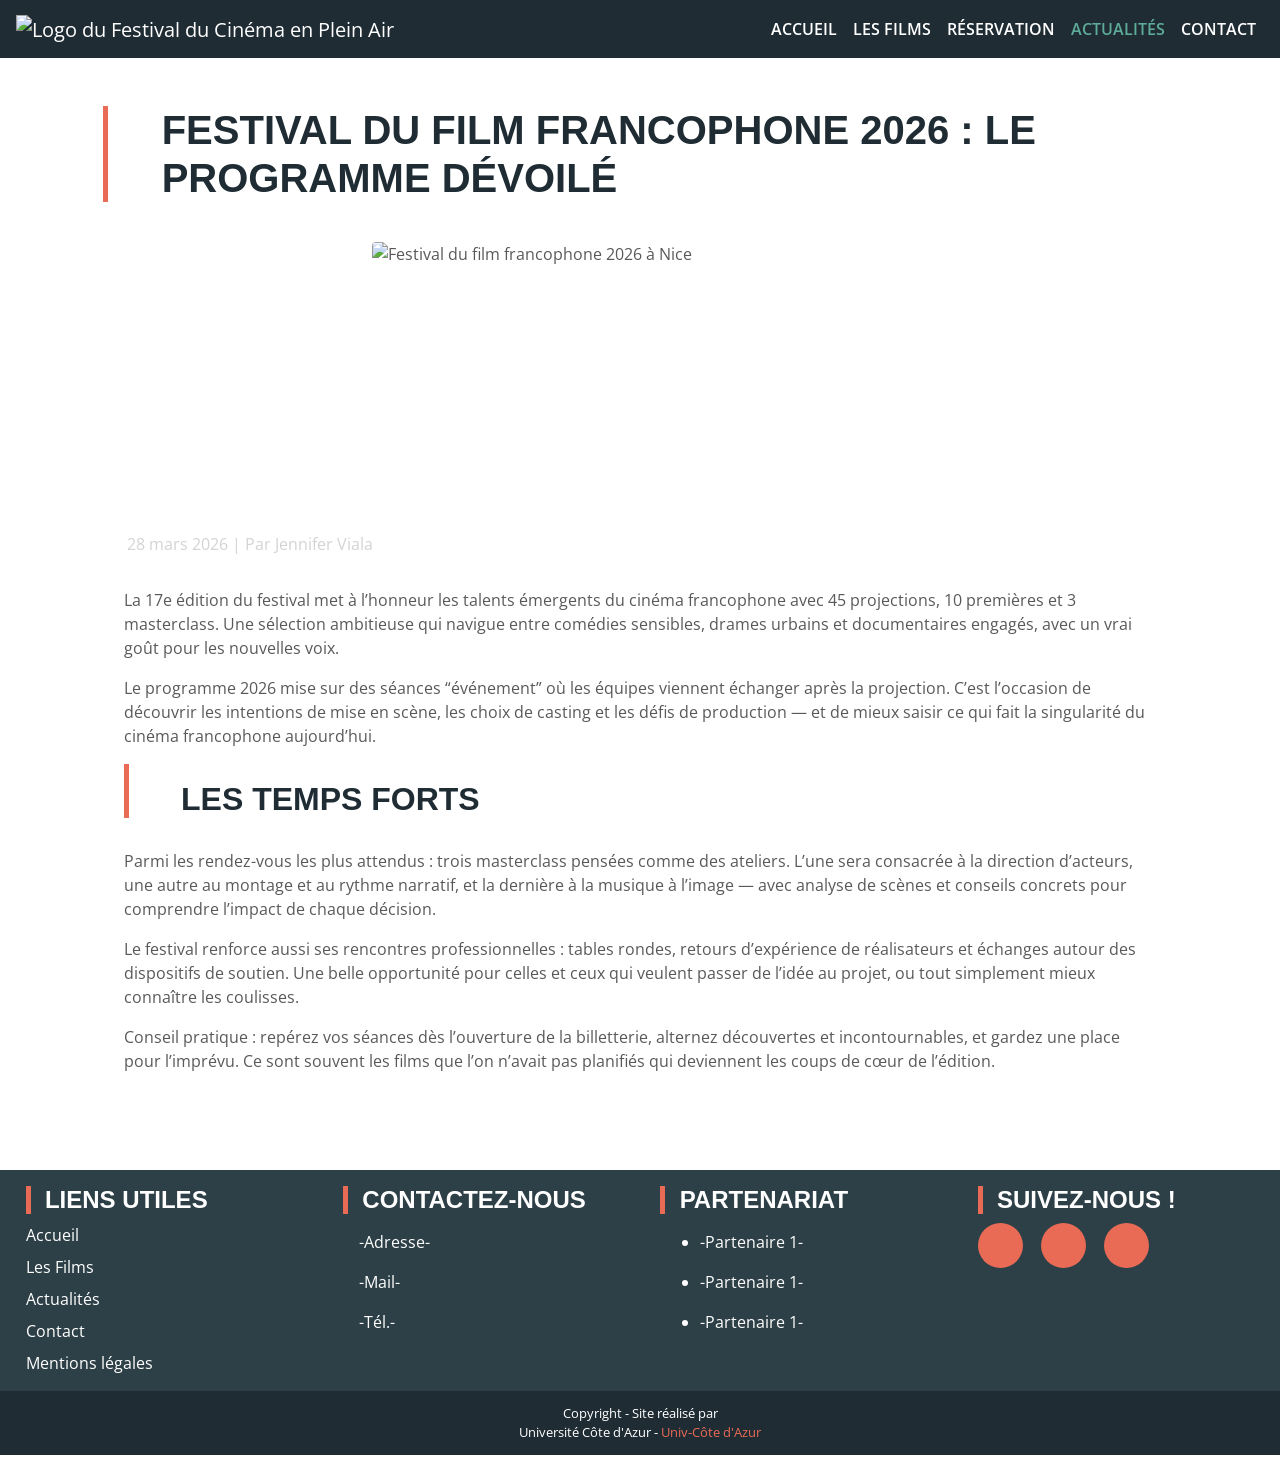
==== article.html @ 03c419f6 "improve SEO & update content" ====
<!DOCTYPE html>
<html lang="fr">
<head>
	<title>Festival du Film Francophone 2026 : le programme dévoilé</title>
		
		<!--Metatags-->
		<meta charset="utf-8">
		<meta name="viewport" content="width=device-width, initial-scale=1, shrink-to-fit=no">
		<meta name="description" content="Festival du Film Francophone 2026 : programme dévoilé, temps forts, masterclass et conseils pratiques pour profiter pleinement des projections et rencontres." />
		<meta name="robots" content="index,follow" />
		<link rel="canonical" href="https://middouimad.github.io/Projet_SEO/article.html" />
		
		<!--Open graph data-->
		<meta property="og:title" content="Festival du Film Francophone 2026 : le programme dévoilé" />
		<meta property="og:type" content="article" />
		<meta property="og:url" content="https://middouimad.github.io/Projet_SEO/article.html" />
		<meta property="og:image" content="https://images.unsplash.com/photo-1517602302552-471fe67acf66?auto=format&fit=crop&w=1200&h=630" />
		<meta property="og:image:alt" content="Festival du film francophone 2026" />
		<meta property="og:description" content="Programme, temps forts et masterclass du Festival du Film Francophone 2026." />
		<meta property="og:site_name" content="Festival du Cinéma en Plein Air" />
		<meta property="og:locale" content="fr_FR" />

		<!--Twitter card-->
		<meta name="twitter:card" content="summary_large_image" />
		<meta name="twitter:title" content="Festival du Film Francophone 2026 : le programme dévoilé" />
		<meta name="twitter:description" content="Programme, temps forts et masterclass du Festival du Film Francophone 2026." />
		<meta name="twitter:image" content="https://images.unsplash.com/photo-1517602302552-471fe67acf66?auto=format&fit=crop&w=1200&h=630" />

		<!--Icons-->
		<link rel="icon" type="image/png" href="images/film_festival_logo.png" />
		<link rel="apple-touch-icon" href="images/film_festival_logo.png" />
		
	<!--fonts-->
	<link rel="preconnect" href="https://fonts.googleapis.com" />
	<link rel="preconnect" href="https://fonts.gstatic.com" crossorigin />
	<link href="https://fonts.googleapis.com/css?family=Montserrat:400,700|Open+Sans:400,600,700" rel="stylesheet">
	<!--CSS-->
	<link rel="stylesheet" href="css/bootstrap.css">
	<!--<link rel="stylesheet" href="css/style.css">-->
	<link rel="stylesheet" href="css/stylescss.css">
	<link rel="stylesheet"  href="webfonts/all.css">
	<!-- Google tag (gtag.js) -->
		<script async src="https://www.googletagmanager.com/gtag/js?id=G-39RLFYST27"></script>
		<script>
  			window.dataLayer = window.dataLayer || [];
  			function gtag(){dataLayer.push(arguments);}
 			 gtag('js', new Date());

  			gtag('config', 'G-39RLFYST27');
		</script>

		<!--Structured data-->
		<script type="application/ld+json">
			{
				"@context": "https://schema.org",
				"@type": "BlogPosting",
				"headline": "Festival du Film Francophone 2026 : le programme dévoilé",
				"description": "Programme, temps forts et masterclass du Festival du Film Francophone 2026.",
				"image": "https://images.unsplash.com/photo-1517602302552-471fe67acf66?auto=format&fit=crop&w=1200&h=630",
				"datePublished": "2026-03-28",
				"author": { "@type": "Person", "name": "Jennifer Viala" },
				"mainEntityOfPage": {
					"@type": "WebPage",
					"@id": "https://middouimad.github.io/Projet_SEO/article.html"
				}
			}
		</script>

</head>
<body>

	<!--00.header-->
	<nav class="navbar sticky-top navbar-expand-lg navbar-dark maNav">
		<a class="navbar-brand" href="index.html">
			<img src="images/logo.jpg" width="100" alt="Logo du Festival du Cinéma en Plein Air" />
		</a>
		<button class="navbar-toggler" type="button" data-toggle="collapse" data-target="#navbarNavAltMarkup" aria-controls="navbarNavAltMarkup" aria-expanded="false" aria-label="Toggle navigation">
			<span class="navbar-toggler-icon"></span>
		</button>
		<div class="collapse navbar-collapse" id="navbarNavAltMarkup">
			<div class="navbar-nav ml-auto">
			<a class="nav-item nav-link " href="index.html">accueil <span class="sr-only">(current)</span></a>
			<a class="nav-item nav-link" href="films.html">Les Films</a>
			<a class="nav-item nav-link" href="index.html#booking">Réservation</a>
			<a href="blog.html" class="active nav-item nav-link navLink">Actualités</a>
			<a class="nav-item nav-link" href="contact.html">Contact</a>
			</div>
		</div>
	</nav>
	<!--end header-->
    
    <!--Article-->
    <div class="container-fluid">
        <div class="container article p-5">
			<div class="row">
					<h1>Festival du Film Francophone 2026 : le programme dévoilé</h1>
			</div>
			<div class="row justify-content-center">
				<div class="firstImg col-md-6 "><img src="https://images.unsplash.com/photo-1517602302552-471fe67acf66?auto=format&fit=crop&w=1000&q=80" class="img-fluid" alt="Festival du film francophone 2026 à Nice" loading="lazy"></div>
			</div>
			<div class="row">
				<div class="infoBlog pl-4 pt-5 ">28 mars 2026 | Par Jennifer Viala</div>
			</div>
			<div class="row">
				<article>
					<p>La 17e édition du festival met à l’honneur les talents émergents du cinéma francophone avec 45 projections, 10 premières et 3 masterclass. Une sélection ambitieuse qui navigue entre comédies sensibles, drames urbains et documentaires engagés, avec un vrai goût pour les nouvelles voix.</p>
					<p>Le programme 2026 mise sur des séances “événement” où les équipes viennent échanger après la projection. C’est l’occasion de découvrir les intentions de mise en scène, les choix de casting et les défis de production — et de mieux saisir ce qui fait la singularité du cinéma francophone aujourd’hui.</p>
					<h2 class="pt-3">Les temps forts</h2>
					<p>Parmi les rendez-vous les plus attendus : trois masterclass pensées comme des ateliers. L’une sera consacrée à la direction d’acteurs, une autre au montage et au rythme narratif, et la dernière à la musique à l’image — avec analyse de scènes et conseils concrets pour comprendre l’impact de chaque décision.</p>
					<p>Le festival renforce aussi ses rencontres professionnelles : tables rondes, retours d’expérience de réalisateurs et échanges autour des dispositifs de soutien. Une belle opportunité pour celles et ceux qui veulent passer de l’idée au projet, ou tout simplement mieux connaître les coulisses.</p>
					<p>Conseil pratique : repérez vos séances dès l’ouverture de la billetterie, alternez découvertes et incontournables, et gardez une place pour l’imprévu. Ce sont souvent les films que l’on n’avait pas planifiés qui deviennent les coups de cœur de l’édition.</p>
				</article>
			</div> 
        </div>
    </div>
    <!--end Article-->

	<!--07.footer-->
	<footer class="container-fluid footer">
		<div class="container py-3">
			<div class="row">
				<div class="col-12 col-md-3">
					<h2>Liens utiles</h2>
					<div class="footerLinks">
						<a href="index.html">Accueil</a>
						<a href="films.html">Les Films</a>
						<a href="blog.html">Actualités</a>
						<a href="contact.html">Contact</a>
						<a href="mentions-legales.html">Mentions légales</a>
					</div>
				</div>
				<div class="col-12 col-md-3 address">
					<h2>Contactez-nous</h2>
					<div class="contactIcons mb-3">
                        <p><span class="pr-3"><i class="fas fa-home"></i></span>-Adresse-</p>
                        <p><span class="pr-3"><i class="fas fa-envelope"></i></span>-Mail-</p>
                        <p><span class="pr-3"><i class="fas fa-phone"></i></span>-Tél.-</p>
                    </div>
				</div>
				<div class="col-12 col-md-3 partenaire">
					<h2>Partenariat</h2>
					<div class="contactIcons mb-3">
                        <ul>
                            <li>-Partenaire 1-</li>
                            <li>-Partenaire 1-</li>
                            <li>-Partenaire 1-</li>
                        </ul>
					</div>
				</div>
                <div class="col-12 col-md-3 social">
					<h2>Suivez-nous !</h2>
					<div class="socialicons">
						<a href="#"><i class="fab fa-facebook-f"></i></a>
						<a href="#"><i class="fab fa-youtube"></i></a>
						<a href="#"><i class="fab fa-instagram"></i></a>
					</div>
				</div>
			</div>	
		</div>
		<div class="socketBkg ">
            <div class="socket text-center">
                <p>Copyright - Site réalisé par <br>
                    Université Côte d'Azur - <a href="https://univ-cotedazur.fr/" target="_blank" rel="noopener noreferrer">Univ-Côte d'Azur</a></p>
            </div>
        </div>
	</footer>
	<!--end footer-->

	<!--Scroll to top button-->
	<button onclick="topFunction()" id="myBtn" title="Go to top"><i class="fas fa-chevron-up"></i></button>
	<!--End Scroll to top button-->

    <!-- Optional JavaScript -->
	<!-- jQuery first, then Popper.js, then Bootstrap JS -->
	<script src="https://code.jquery.com/jquery-3.2.1.slim.min.js" integrity="sha384-KJ3o2DKtIkvYIK3UENzmM7KCkRr/rE9/Qpg6aAZGJwFDMVNA/GpGFF93hXpG5KkN" crossorigin="anonymous"></script>
	<script src="https://cdnjs.cloudflare.com/ajax/libs/popper.js/1.12.9/umd/popper.min.js" integrity="sha384-ApNbgh9B+Y1QKtv3Rn7W3mgPxhU9K/ScQsAP7hUibX39j7fakFPskvXusvfa0b4Q" crossorigin="anonymous"></script>
	<script src="https://maxcdn.bootstrapcdn.com/bootstrap/4.0.0/js/bootstrap.min.js" integrity="sha384-JZR6Spejh4U02d8jOt6vLEHfe/JQGiRRSQQxSfFWpi1MquVdAyjUar5+76PVCmYl" crossorigin="anonymous"></script>
	<script src="js/main.js"></script>	
</body>
</html>
---- css/stylescss.css ----
body, html {
  padding: 0;
  margin: 0; }

body {
  font-family: "Open Sans", sans-serif;
  color: #595959;
  position: relative;
  max-width: 100%;
  overflow-x: hidden;
}
  body h1, body h2 {
    text-transform: uppercase;
    color: #1f2c34;
    font-family: "Monserrat", sans-serif;
    font-weight: 700;
    border-left: 5px solid #e96b55;
    padding-left: 5%;
    margin-bottom: 3%; }
  body a {
    color: #e96b55; }
    body a:hover {
      color: #5eab99;
      text-decoration: none; }
  body .btn-custom {
    background: transparent;
    border: 2px solid #e96b55;
    border-radius: 25px;
    color: #e96b55;
    font-weight: 600;
    text-transform: uppercase; }
    body .btn-custom:hover {
      border-color: #5eab99;
      color: #5eab99; }
  body .container-fluid {
    padding: 0; }
    body .container-fluid aside {
      padding: 0; }
    body .container-fluid article {
      padding: 3% 2%; }
  body #myBtn {
    display: none;
    /* Hidden by default */
    position: fixed;
    /* Fixed/sticky position */
    bottom: 20px;
    /* Place the button at the bottom of the page */
    right: 30px;
    /* Place the button 30px from the right */
    z-index: 99;
    /* Make sure it does not overlap */
    border: 2px solid #e96b55;
    /* Remove borders */
    outline: none;
    /* Remove outline */
    background-color: transparent;
    /* Set a background color */
    color: #e96b55;
    /* Text color */
    cursor: pointer;
    /* Add a mouse pointer on hover */
    padding: 15px;
    /* Some padding */
    border-radius: 10px;
    /* Rounded corners */
    font-size: 18px;
    /* Increase font size */ }
  body #myBtn:hover {
    background-color: #f0f193;
    /* Add a dark-grey background on hover */ }

.maNav {
  background: #1f2c34; }
  .maNav .navbar-nav a.nav-link {
    text-transform: uppercase;
    color: #fff;
    font-weight: 600; }
    .maNav .navbar-nav a.nav-link:hover {
      color: #5eab99; }
  .maNav .navbar-nav a.nav-link.active {
    color: #5eab99; }

.welcome aside {
  background: url("../images/01-Image.jpg") no-repeat bottom;
  background-size: 100% auto;
  height: auto;
  min-height: 200px; }
.welcome article {
  background: #e96b55;
  color: white;
  text-align: center;
  text-transform: uppercase; }
  .welcome article .date {
    padding: 5% 0 7%; }
    .welcome article .date span {
      display: block;
      font-family: 'Montserrat', sans-serif;
      font-weight: 700; }
  .welcome article .textshadow {
    font-size: 4rem;
    text-shadow: 5px 0px 0px #5eab99; }
  .welcome article .btn-custom {
    color: #f0f193;
    border-color: #f0f193;
    margin-top: 5%; }
    .welcome article .btn-custom:hover {
      color: white;
      border-color: white; }

.about aside {
  background: url("../images/02-Image.jpg") no-repeat center;
  background-size: 100% auto;
  height: auto;
  min-height: 200px; }

.news aside {
  background: url("../images/03-Image.jpg") no-repeat center;
  background-size: 100% auto;
  height: auto;
  min-height: 200px; }

.movie {
  background: #f8d480 url("../images/04-Image.jpg") no-repeat bottom;
  background-size: 100% auto;
  height: auto;
  min-height: 200px; }
  .movie .row {
    padding: 3% 2%; }

.movie .col-sm-4, .movie .col-md-3, .movie .col-lg-2 {
  padding: 0.5rem;
}

.movie .hoverImg {
  display: block;
  width: 100%;
  height: 180px;
  overflow: hidden;
  border-radius: 8px;
}

.movie .hoverImg img {
  width: 100%;
  height: 100%;
  object-fit: cover;
  transition: transform 0.3s ease;
}

.movie .hoverImg:hover img {
  transform: scale(1.05);
}

.booking aside {
  background: url("../images/05-Image.jpg") no-repeat center;
  background-size: 100% auto;
  height: auto;
  min-height: 200px; }

.form-group {
  position: relative; }

.contactPage .col-sm-12 .cardForm {
  margin-bottom: 3%; }

.address h2 {
  font-size: 1.5rem;
  margin-bottom: 1rem; }
.address .contactIcons {
  display: inline-block; }
.address .banContact {
  width: 100%;
  height: 200px;
  position: relative;
  overflow: hidden; }
  .address .banContact img {
    width: 100%;
    position: absolute;
    top: -35%; }
footer .container{
  max-width: 1450px;
  padding-left: 2%;
}
footer {
  background: #2e4047;
  color: white; }
  footer h2 {
    font-size: 1.5rem; }
  footer .footerLinks a {
    display: block;
    color: white; 
    margin-top: 0.5rem;}
    footer .footerLinks a:hover {
      color: #5eab99; }
  footer .social .socialicons a {
    color: white;
    font-size: 1.5rem;
    line-height: 45px;
    margin-right: 5%;
    text-align: center;
    display: inline-block;
    width: 45px;
    height: 45px;
    background-color: #e96b55;
    border-radius: 45px; }
    footer .social .socialicons a:hover {
      background-color: #5eab99; }
  footer .socketBkg {
    background: #1f2c34;
    width: 100%;
    font-size: 0.8rem; }
    footer .socketBkg p {
      padding: 1% 0%; }
  footer h2 {
    color: white; }
footer .partenaire ul li{
  margin-top: 1rem;
}
.jumbotron {
  background: #5eab99; }
  .jumbotron span {
    color: white;
    text-transform: uppercase;
    font-family: 'Montserrat', sans-serif;
    font-size: xx-large;
    font-weight: 700; }

.container-fluid.filmlist {
  padding-top: 3%; }
  .container-fluid.filmlist h3 {
    font-size: 1rem;
    font-family: 'Montserrat', sans-serif; }
  .container-fluid.filmlist .note {
    color: #e96b55;
    margin: 3% 0%; }
  .container-fluid.filmlist span {
    color: lightgrey;
    padding-right: 2%; }

/* Clickable image styles */
.filmlist .hoverImg, .filmImage {
  display: inline-block;
  position: relative;
  overflow: hidden;
  transition: transform 0.3s ease, box-shadow 0.3s ease;
  cursor: pointer;
  border-radius: 15px;
}

.filmlist .hoverImg {
  display: block;
  width: 280px;
  height: 210px;
  margin-left: auto;
  margin-right: auto;
}

.filmlist .hoverImg:hover, .filmImage:hover {
  transform: scale(1.05);
  box-shadow: 0 8px 25px rgba(233, 107, 85, 0.4);
}

.filmlist .hoverImg img {
  display: block;
  width: 280px;
  height: 210px;
  object-fit: fill;
  border-radius: 15px;
  transition: opacity 0.3s ease;
}

.filmImage img {
  display: block;
  width: 100%;
  height: 250px;
  object-fit: fill;
  border-radius: 15px;
  transition: opacity 0.3s ease;
}

.filmlist .hoverImg:hover img, .filmImage:hover img {
  opacity: 0.9;
}

@media (max-width: 767.98px) {
  .container-fluid.filmlist .row > aside,
  .container-fluid.filmlist .row > article {
    flex: 0 0 100%;
    max-width: 100%;
    width: 100%;
  }

  .container-fluid.filmlist .row > aside {
    order: 0 !important;
  }

  .container-fluid.filmlist .row > article {
    order: 1 !important;
  }

  .container-fluid.filmlist aside {
    text-align: center;
  }

  .filmlist .hoverImg {
    width: 260px;
    height: 195px;
    margin-left: auto;
    margin-right: auto;
  }

  .filmlist .hoverImg img {
    width: 260px;
    height: 195px;
  }
}

/* .film01 aside {
  background: url("../images/01-films.jpg") no-repeat top;
  background-size: 100% auto;
  height: auto;
  min-height: 200px; }

.film02 aside {
  background: url("../images/02-films.jpg") no-repeat top;
  background-size: 100% auto;
  height: auto;
  min-height: 200px; }

.film03 aside {
  background: url("../images/03-films.jpg") no-repeat top;
  background-size: 100% auto;
  height: auto;
  min-height: 200px; }

.film04 aside {
  background: url("../images/04-films.jpg") no-repeat top;
  background-size: 100% auto;
  height: auto;
  min-height: 200px; }

.film05 aside {
  background: url("../images/05-films.jpg") no-repeat top;
  background-size: 100% auto;
  height: auto;
  min-height: 200px; }

.film06 aside {
  background: url("../images/06-films.jpg") no-repeat top;
  background-size: 100% auto;
  height: auto;
  min-height: 200px; }

.film07 aside {
  background: url("../images/07-films.jpg") no-repeat top;
  background-size: 100% auto;
  height: auto;
  min-height: 200px; }

.film08 aside {
  background: url("../images/08-films.jpg") no-repeat top;
  background-size: 100% auto;
  height: auto;
  min-height: 200px; }

.film09 aside {
  background: url("../images/09-films.jpg") no-repeat top;
  background-size: 100% auto;
  height: auto;
  min-height: 200px; }

.film10 aside {
  background: url("../images/10-films.jpg") no-repeat top;
  background-size: 100% auto;
  height: auto;
  min-height: 200px; }

.film11 aside {
  background: url("../images/11-films.jpg") no-repeat top;
  background-size: 100% auto;
  height: auto;
  min-height: 200px; }

.film12 aside {
  background: url("../images/12-films.jpg") no-repeat top;
  background-size: 100% auto;
  height: auto;
  min-height: 200px; } */

.infoBlog {
  color: lightgrey;
  font-size: x-small; }

.card-title {
  font-family: 'Montserrat', sans-serif;
  font-weight: 600; }

.card-img-top {
  width: 100%;
  height: 220px;
  object-fit: cover;
  display: block;
}

.blogCards .card-img-top {
  width: 100% !important;
  height: 220px !important;
  min-height: 220px !important;
  max-height: 220px !important;
}

/* Custom styles for the full-width map image */
.map-full-width {
  width: 100%;
  height: 400px; /* A reasonable height for a banner map */
  object-fit: cover; /* Ensures the image covers the area without distortion */
  display: block; /* To remove any extra space below the image */
}

/* Adjustment for mobile view */
@media (max-width: 767.98px) {
  .map-full-width {
    height: 250px; /* Shorter height for mobile screens */
  }
}
  object-fit: cover;
  flex: 0 0 220px;
}

.blogCards .card {
  display: flex;
  flex-direction: column;
}

.blogCards .card-body {
  display: flex;
  flex: 1 1 auto;
  flex-direction: column;
}

.blogCards .card-body .btn {
  margin-top: auto;
}

.article .firstImg {
  position: relative;
  overflow: hidden;
  width: 100%;
  height: 250px; }
  .article .firstImg img {
    position: absolute;
    top: 0;
    left: 0;
    width: 100%;
    height: 100%;
    object-fit: cover; }
.article .infoBlog {
  font-size: 1rem; }

/*# sourceMappingURL=stylescss.css.map */
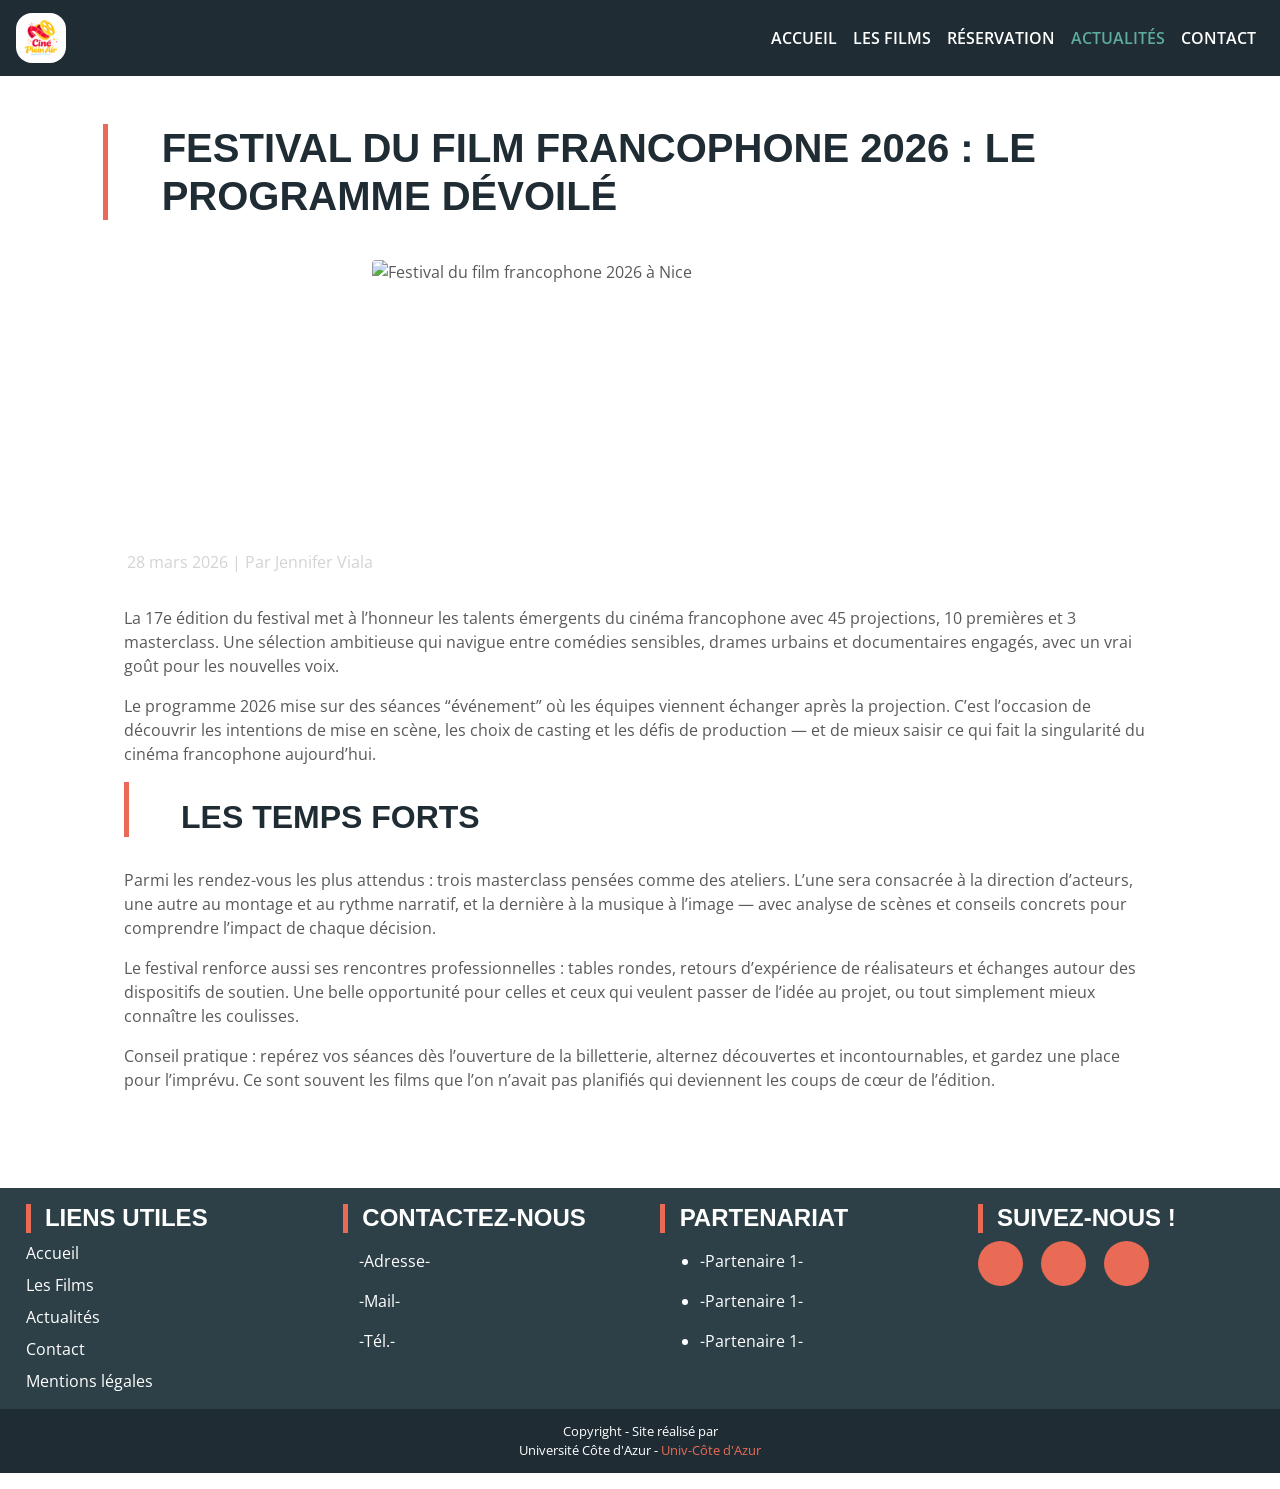
==== commit c2a32cca: "fix logo image in article page" ====
--- a/article.html
+++ b/article.html
@@ -1,40 +1,40 @@
-
-<!DOCTYPE html>
-<html lang="fr">
-<head>
-	<title>Festival du Film Francophone 2026 : le programme dévoilé</title>
-		
-		<!--Metatags-->
-		<meta charset="utf-8">
-		<meta name="viewport" content="width=device-width, initial-scale=1, shrink-to-fit=no">
-		<meta name="description" content="Festival du Film Francophone 2026 : programme dévoilé, temps forts, masterclass et conseils pratiques pour profiter pleinement des projections et rencontres." />
-		<meta name="robots" content="index,follow" />
-		<link rel="canonical" href="https://middouimad.github.io/Projet_SEO/article.html" />
-		
-		<!--Open graph data-->
-		<meta property="og:title" content="Festival du Film Francophone 2026 : le programme dévoilé" />
-		<meta property="og:type" content="article" />
-		<meta property="og:url" content="https://middouimad.github.io/Projet_SEO/article.html" />
-		<meta property="og:image" content="https://images.unsplash.com/photo-1517602302552-471fe67acf66?auto=format&fit=crop&w=1200&h=630" />
-		<meta property="og:image:alt" content="Festival du film francophone 2026" />
-		<meta property="og:description" content="Programme, temps forts et masterclass du Festival du Film Francophone 2026." />
-		<meta property="og:site_name" content="Festival du Cinéma en Plein Air" />
-		<meta property="og:locale" content="fr_FR" />
-
-		<!--Twitter card-->
-		<meta name="twitter:card" content="summary_large_image" />
-		<meta name="twitter:title" content="Festival du Film Francophone 2026 : le programme dévoilé" />
-		<meta name="twitter:description" content="Programme, temps forts et masterclass du Festival du Film Francophone 2026." />
-		<meta name="twitter:image" content="https://images.unsplash.com/photo-1517602302552-471fe67acf66?auto=format&fit=crop&w=1200&h=630" />
-
-		<!--Icons-->
-		<link rel="icon" type="image/png" href="images/film_festival_logo.png" />
-		<link rel="apple-touch-icon" href="images/film_festival_logo.png" />
-		
-	<!--fonts-->
-	<link rel="preconnect" href="https://fonts.googleapis.com" />
-	<link rel="preconnect" href="https://fonts.gstatic.com" crossorigin />
-	<link href="https://fonts.googleapis.com/css?family=Montserrat:400,700|Open+Sans:400,600,700" rel="stylesheet">
+
+<!DOCTYPE html>
+<html lang="fr">
+<head>
+	<title>Festival du Film Francophone 2026 : le programme dévoilé</title>
+		
+		<!--Metatags-->
+		<meta charset="utf-8">
+		<meta name="viewport" content="width=device-width, initial-scale=1, shrink-to-fit=no">
+		<meta name="description" content="Festival du Film Francophone 2026 : programme dévoilé, temps forts, masterclass et conseils pratiques pour profiter pleinement des projections et rencontres." />
+		<meta name="robots" content="index,follow" />
+		<link rel="canonical" href="https://middouimad.github.io/Projet_SEO/article.html" />
+		
+		<!--Open graph data-->
+		<meta property="og:title" content="Festival du Film Francophone 2026 : le programme dévoilé" />
+		<meta property="og:type" content="article" />
+		<meta property="og:url" content="https://middouimad.github.io/Projet_SEO/article.html" />
+		<meta property="og:image" content="https://images.unsplash.com/photo-1517602302552-471fe67acf66?auto=format&fit=crop&w=1200&h=630" />
+		<meta property="og:image:alt" content="Festival du film francophone 2026" />
+		<meta property="og:description" content="Programme, temps forts et masterclass du Festival du Film Francophone 2026." />
+		<meta property="og:site_name" content="Festival du Cinéma en Plein Air" />
+		<meta property="og:locale" content="fr_FR" />
+
+		<!--Twitter card-->
+		<meta name="twitter:card" content="summary_large_image" />
+		<meta name="twitter:title" content="Festival du Film Francophone 2026 : le programme dévoilé" />
+		<meta name="twitter:description" content="Programme, temps forts et masterclass du Festival du Film Francophone 2026." />
+		<meta name="twitter:image" content="https://images.unsplash.com/photo-1517602302552-471fe67acf66?auto=format&fit=crop&w=1200&h=630" />
+
+		<!--Icons-->
+		<link rel="icon" type="image/png" href="images/film_festival_logo.png" />
+		<link rel="apple-touch-icon" href="images/film_festival_logo.png" />
+		
+	<!--fonts-->
+	<link rel="preconnect" href="https://fonts.googleapis.com" />
+	<link rel="preconnect" href="https://fonts.gstatic.com" crossorigin />
+	<link href="https://fonts.googleapis.com/css?family=Montserrat:400,700|Open+Sans:400,600,700" rel="stylesheet">
 	<!--CSS-->
 	<link rel="stylesheet" href="css/bootstrap.css">
 	<!--<link rel="stylesheet" href="css/style.css">-->
@@ -47,34 +47,39 @@
   			function gtag(){dataLayer.push(arguments);}
  			 gtag('js', new Date());
 
-  			gtag('config', 'G-39RLFYST27');
-		</script>
-
-		<!--Structured data-->
-		<script type="application/ld+json">
-			{
-				"@context": "https://schema.org",
-				"@type": "BlogPosting",
-				"headline": "Festival du Film Francophone 2026 : le programme dévoilé",
-				"description": "Programme, temps forts et masterclass du Festival du Film Francophone 2026.",
-				"image": "https://images.unsplash.com/photo-1517602302552-471fe67acf66?auto=format&fit=crop&w=1200&h=630",
-				"datePublished": "2026-03-28",
-				"author": { "@type": "Person", "name": "Jennifer Viala" },
-				"mainEntityOfPage": {
-					"@type": "WebPage",
-					"@id": "https://middouimad.github.io/Projet_SEO/article.html"
-				}
-			}
-		</script>
-
-</head>
-<body>
+  			gtag('config', 'G-39RLFYST27');
+		</script>
+
+		<!--Structured data-->
+		<script type="application/ld+json">
+			{
+				"@context": "https://schema.org",
+				"@type": "BlogPosting",
+				"headline": "Festival du Film Francophone 2026 : le programme dévoilé",
+				"description": "Programme, temps forts et masterclass du Festival du Film Francophone 2026.",
+				"image": "https://images.unsplash.com/photo-1517602302552-471fe67acf66?auto=format&fit=crop&w=1200&h=630",
+				"datePublished": "2026-03-28",
+				"author": { "@type": "Person", "name": "Jennifer Viala" },
+				"mainEntityOfPage": {
+					"@type": "WebPage",
+					"@id": "https://middouimad.github.io/Projet_SEO/article.html"
+				}
+			}
+		</script>
+
+</head>
+<body>
 
 	<!--00.header-->
-	<nav class="navbar sticky-top navbar-expand-lg navbar-dark maNav">
-		<a class="navbar-brand" href="index.html">
-			<img src="images/logo.jpg" width="100" alt="Logo du Festival du Cinéma en Plein Air" />
-		</a>
+	<nav class="navbar sticky-top navbar-expand-lg navbar-dark maNav">
+		<a class="navbar-brand" href="index.html">
+			<img
+          src="images/film_festival_logo.png"
+          width="50"
+          alt="Logo du Festival du Cinéma en Plein Air"
+          style="border-radius: 1rem"
+        />
+		</a>
 		<button class="navbar-toggler" type="button" data-toggle="collapse" data-target="#navbarNavAltMarkup" aria-controls="navbarNavAltMarkup" aria-expanded="false" aria-label="Toggle navigation">
 			<span class="navbar-toggler-icon"></span>
 		</button>
@@ -94,23 +99,23 @@
     <div class="container-fluid">
         <div class="container article p-5">
 			<div class="row">
-					<h1>Festival du Film Francophone 2026 : le programme dévoilé</h1>
+					<h1>Festival du Film Francophone 2026 : le programme dévoilé</h1>
 			</div>
-			<div class="row justify-content-center">
-				<div class="firstImg col-md-6 "><img src="https://images.unsplash.com/photo-1517602302552-471fe67acf66?auto=format&fit=crop&w=1000&q=80" class="img-fluid" alt="Festival du film francophone 2026 à Nice" loading="lazy"></div>
-			</div>
+			<div class="row justify-content-center">
+				<div class="firstImg col-md-6 "><img src="https://images.unsplash.com/photo-1517602302552-471fe67acf66?auto=format&fit=crop&w=1000&q=80" class="img-fluid" alt="Festival du film francophone 2026 à Nice" loading="lazy"></div>
+			</div>
 			<div class="row">
-				<div class="infoBlog pl-4 pt-5 ">28 mars 2026 | Par Jennifer Viala</div>
+				<div class="infoBlog pl-4 pt-5 ">28 mars 2026 | Par Jennifer Viala</div>
 			</div>
 			<div class="row">
 				<article>
-					<p>La 17e édition du festival met à l’honneur les talents émergents du cinéma francophone avec 45 projections, 10 premières et 3 masterclass. Une sélection ambitieuse qui navigue entre comédies sensibles, drames urbains et documentaires engagés, avec un vrai goût pour les nouvelles voix.</p>
-					<p>Le programme 2026 mise sur des séances “événement” où les équipes viennent échanger après la projection. C’est l’occasion de découvrir les intentions de mise en scène, les choix de casting et les défis de production — et de mieux saisir ce qui fait la singularité du cinéma francophone aujourd’hui.</p>
-					<h2 class="pt-3">Les temps forts</h2>
-					<p>Parmi les rendez-vous les plus attendus : trois masterclass pensées comme des ateliers. L’une sera consacrée à la direction d’acteurs, une autre au montage et au rythme narratif, et la dernière à la musique à l’image — avec analyse de scènes et conseils concrets pour comprendre l’impact de chaque décision.</p>
-					<p>Le festival renforce aussi ses rencontres professionnelles : tables rondes, retours d’expérience de réalisateurs et échanges autour des dispositifs de soutien. Une belle opportunité pour celles et ceux qui veulent passer de l’idée au projet, ou tout simplement mieux connaître les coulisses.</p>
-					<p>Conseil pratique : repérez vos séances dès l’ouverture de la billetterie, alternez découvertes et incontournables, et gardez une place pour l’imprévu. Ce sont souvent les films que l’on n’avait pas planifiés qui deviennent les coups de cœur de l’édition.</p>
-				</article>
+					<p>La 17e édition du festival met à l’honneur les talents émergents du cinéma francophone avec 45 projections, 10 premières et 3 masterclass. Une sélection ambitieuse qui navigue entre comédies sensibles, drames urbains et documentaires engagés, avec un vrai goût pour les nouvelles voix.</p>
+					<p>Le programme 2026 mise sur des séances “événement” où les équipes viennent échanger après la projection. C’est l’occasion de découvrir les intentions de mise en scène, les choix de casting et les défis de production — et de mieux saisir ce qui fait la singularité du cinéma francophone aujourd’hui.</p>
+					<h2 class="pt-3">Les temps forts</h2>
+					<p>Parmi les rendez-vous les plus attendus : trois masterclass pensées comme des ateliers. L’une sera consacrée à la direction d’acteurs, une autre au montage et au rythme narratif, et la dernière à la musique à l’image — avec analyse de scènes et conseils concrets pour comprendre l’impact de chaque décision.</p>
+					<p>Le festival renforce aussi ses rencontres professionnelles : tables rondes, retours d’expérience de réalisateurs et échanges autour des dispositifs de soutien. Une belle opportunité pour celles et ceux qui veulent passer de l’idée au projet, ou tout simplement mieux connaître les coulisses.</p>
+					<p>Conseil pratique : repérez vos séances dès l’ouverture de la billetterie, alternez découvertes et incontournables, et gardez une place pour l’imprévu. Ce sont souvent les films que l’on n’avait pas planifiés qui deviennent les coups de cœur de l’édition.</p>
+				</article>
 			</div> 
         </div>
     </div>
@@ -161,7 +166,7 @@
 		<div class="socketBkg ">
             <div class="socket text-center">
                 <p>Copyright - Site réalisé par <br>
-                    Université Côte d'Azur - <a href="https://univ-cotedazur.fr/" target="_blank" rel="noopener noreferrer">Univ-Côte d'Azur</a></p>
+                    Université Côte d'Azur - <a href="https://univ-cotedazur.fr/" target="_blank" rel="noopener noreferrer">Univ-Côte d'Azur</a></p>
             </div>
         </div>
 	</footer>
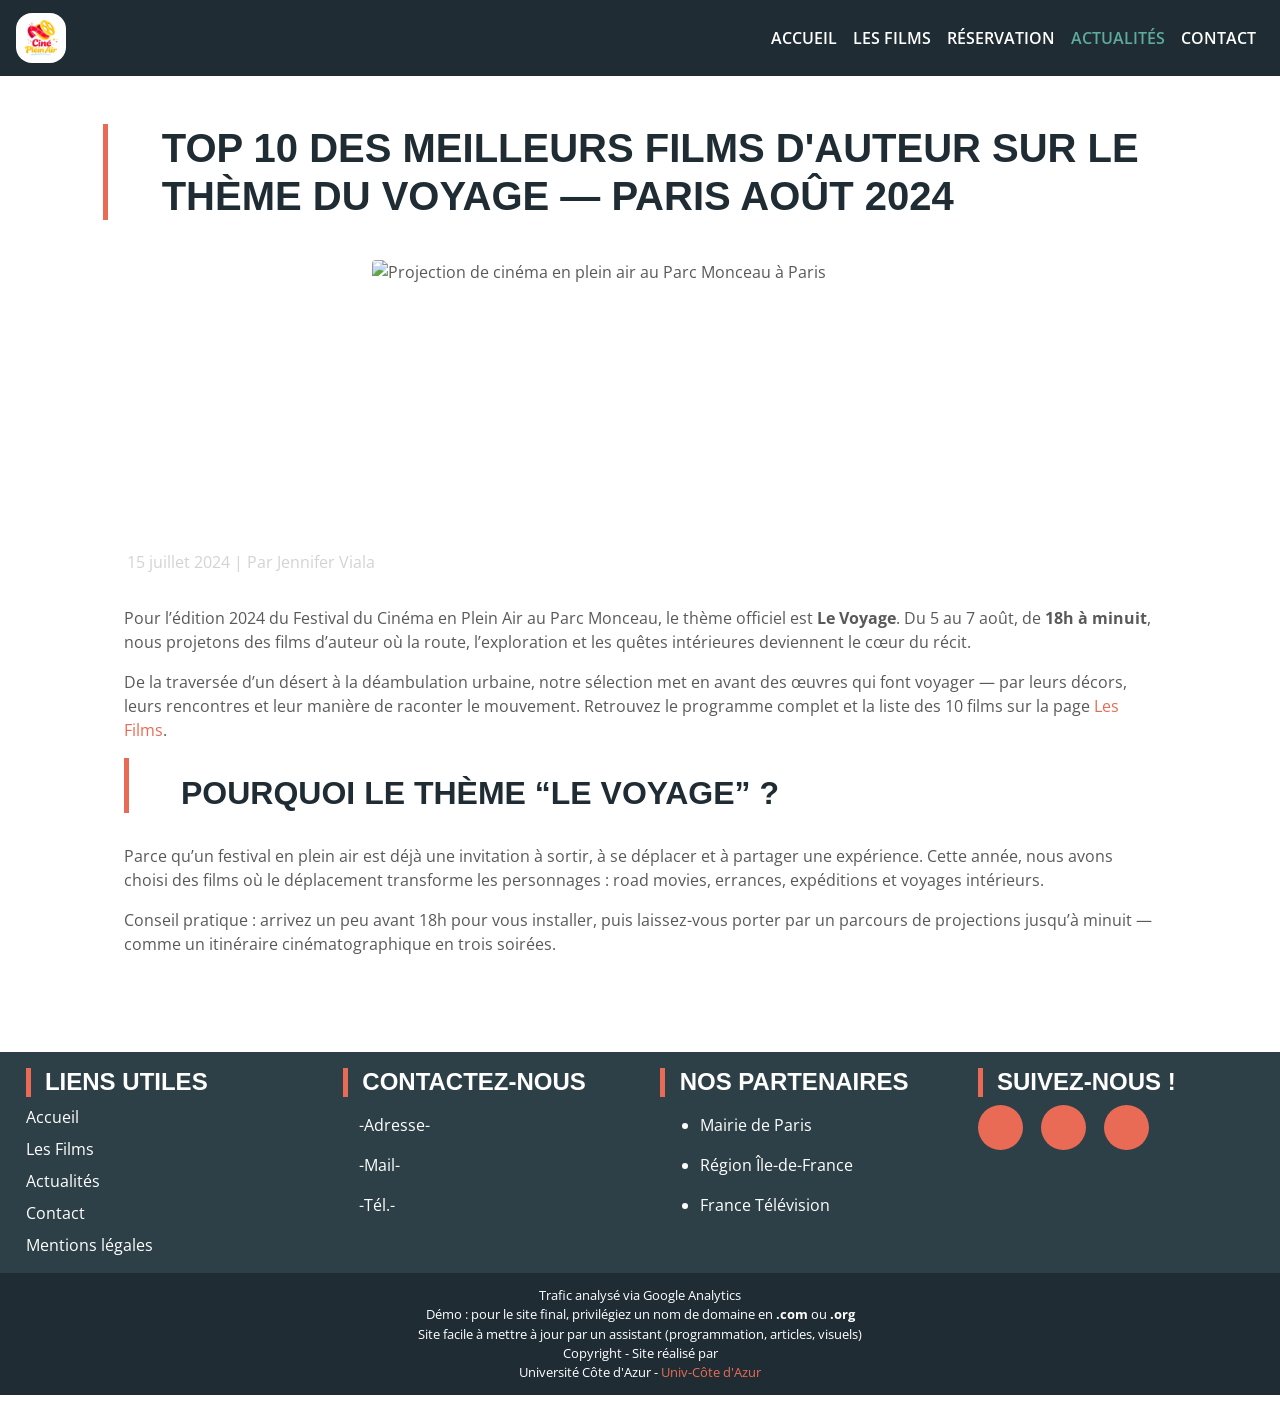
==== commit feaf8c94: "platform updates + mistake fixes" ====
--- a/article.html
+++ b/article.html
@@ -2,29 +2,29 @@
 <!DOCTYPE html>
 <html lang="fr">
 <head>
-	<title>Festival du Film Francophone 2026 : le programme dévoilé</title>
+	<title>Top 10 des meilleurs films d'auteur sur le thème du voyage Paris août 2024</title>
 		
 		<!--Metatags-->
 		<meta charset="utf-8">
 		<meta name="viewport" content="width=device-width, initial-scale=1, shrink-to-fit=no">
-		<meta name="description" content="Festival du Film Francophone 2026 : programme dévoilé, temps forts, masterclass et conseils pratiques pour profiter pleinement des projections et rencontres." />
+		<meta name="description" content="Découvrez notre article exclusif sur les meilleurs films d'auteur sur le thème du voyage à Paris en août 2024 pour le festival du Parc Monceau." />
 		<meta name="robots" content="index,follow" />
 		<link rel="canonical" href="https://middouimad.github.io/Projet_SEO/article.html" />
 		
 		<!--Open graph data-->
-		<meta property="og:title" content="Festival du Film Francophone 2026 : le programme dévoilé" />
+		<meta property="og:title" content="Top 10 des meilleurs films d'auteur sur le thème du voyage | Paris août 2024" />
 		<meta property="og:type" content="article" />
 		<meta property="og:url" content="https://middouimad.github.io/Projet_SEO/article.html" />
 		<meta property="og:image" content="https://images.unsplash.com/photo-1517602302552-471fe67acf66?auto=format&fit=crop&w=1200&h=630" />
-		<meta property="og:image:alt" content="Festival du film francophone 2026" />
-		<meta property="og:description" content="Programme, temps forts et masterclass du Festival du Film Francophone 2026." />
+		<meta property="og:image:alt" content="Projection de cinéma en plein air au Festival du Cinéma en Plein Air à Paris" />
+		<meta property="og:description" content="Découvrez notre article exclusif sur les meilleurs films d'auteur sur le thème du voyage à Paris en août 2024 pour le festival du Parc Monceau." />
 		<meta property="og:site_name" content="Festival du Cinéma en Plein Air" />
 		<meta property="og:locale" content="fr_FR" />
 
 		<!--Twitter card-->
 		<meta name="twitter:card" content="summary_large_image" />
-		<meta name="twitter:title" content="Festival du Film Francophone 2026 : le programme dévoilé" />
-		<meta name="twitter:description" content="Programme, temps forts et masterclass du Festival du Film Francophone 2026." />
+		<meta name="twitter:title" content="Top 10 des meilleurs films d'auteur sur le thème du voyage | Paris août 2024" />
+		<meta name="twitter:description" content="Découvrez notre article exclusif sur les meilleurs films d'auteur sur le thème du voyage à Paris en août 2024 pour le festival du Parc Monceau." />
 		<meta name="twitter:image" content="https://images.unsplash.com/photo-1517602302552-471fe67acf66?auto=format&fit=crop&w=1200&h=630" />
 
 		<!--Icons-->
@@ -55,10 +55,10 @@
 			{
 				"@context": "https://schema.org",
 				"@type": "BlogPosting",
-				"headline": "Festival du Film Francophone 2026 : le programme dévoilé",
-				"description": "Programme, temps forts et masterclass du Festival du Film Francophone 2026.",
+				"headline": "Top 10 des meilleurs films d'auteur sur le thème du voyage | Paris août 2024",
+				"description": "Découvrez notre article exclusif sur les meilleurs films d'auteur sur le thème du voyage à Paris en août 2024 pour le festival du Parc Monceau.",
 				"image": "https://images.unsplash.com/photo-1517602302552-471fe67acf66?auto=format&fit=crop&w=1200&h=630",
-				"datePublished": "2026-03-28",
+				"datePublished": "2024-07-15",
 				"author": { "@type": "Person", "name": "Jennifer Viala" },
 				"mainEntityOfPage": {
 					"@type": "WebPage",
@@ -99,22 +99,21 @@
     <div class="container-fluid">
         <div class="container article p-5">
 			<div class="row">
-					<h1>Festival du Film Francophone 2026 : le programme dévoilé</h1>
+					<h1>Top 10 des meilleurs films d'auteur sur le thème du voyage — Paris août 2024</h1>
 			</div>
 			<div class="row justify-content-center">
-				<div class="firstImg col-md-6 "><img src="https://images.unsplash.com/photo-1517602302552-471fe67acf66?auto=format&fit=crop&w=1000&q=80" class="img-fluid" alt="Festival du film francophone 2026 à Nice" loading="lazy"></div>
+				<div class="firstImg col-md-6 "><img src="https://images.unsplash.com/photo-1517602302552-471fe67acf66?auto=format&fit=crop&w=1000&q=80" class="img-fluid" alt="Projection de cinéma en plein air au Parc Monceau à Paris" loading="lazy"></div>
 			</div>
 			<div class="row">
-				<div class="infoBlog pl-4 pt-5 ">28 mars 2026 | Par Jennifer Viala</div>
+				<div class="infoBlog pl-4 pt-5 ">15 juillet 2024 | Par Jennifer Viala</div>
 			</div>
 			<div class="row">
 				<article>
-					<p>La 17e édition du festival met à l’honneur les talents émergents du cinéma francophone avec 45 projections, 10 premières et 3 masterclass. Une sélection ambitieuse qui navigue entre comédies sensibles, drames urbains et documentaires engagés, avec un vrai goût pour les nouvelles voix.</p>
-					<p>Le programme 2026 mise sur des séances “événement” où les équipes viennent échanger après la projection. C’est l’occasion de découvrir les intentions de mise en scène, les choix de casting et les défis de production — et de mieux saisir ce qui fait la singularité du cinéma francophone aujourd’hui.</p>
-					<h2 class="pt-3">Les temps forts</h2>
-					<p>Parmi les rendez-vous les plus attendus : trois masterclass pensées comme des ateliers. L’une sera consacrée à la direction d’acteurs, une autre au montage et au rythme narratif, et la dernière à la musique à l’image — avec analyse de scènes et conseils concrets pour comprendre l’impact de chaque décision.</p>
-					<p>Le festival renforce aussi ses rencontres professionnelles : tables rondes, retours d’expérience de réalisateurs et échanges autour des dispositifs de soutien. Une belle opportunité pour celles et ceux qui veulent passer de l’idée au projet, ou tout simplement mieux connaître les coulisses.</p>
-					<p>Conseil pratique : repérez vos séances dès l’ouverture de la billetterie, alternez découvertes et incontournables, et gardez une place pour l’imprévu. Ce sont souvent les films que l’on n’avait pas planifiés qui deviennent les coups de cœur de l’édition.</p>
+					<p>Pour l’édition 2024 du Festival du Cinéma en Plein Air au Parc Monceau, le thème officiel est <strong>Le Voyage</strong>. Du 5 au 7 août, de <strong>18h à minuit</strong>, nous projetons des films d’auteur où la route, l’exploration et les quêtes intérieures deviennent le cœur du récit.</p>
+					<p>De la traversée d’un désert à la déambulation urbaine, notre sélection met en avant des œuvres qui font voyager — par leurs décors, leurs rencontres et leur manière de raconter le mouvement. Retrouvez le programme complet et la liste des 10 films sur la page <a href="films.html">Les Films</a>.</p>
+					<h2 class="pt-3">Pourquoi le thème “Le Voyage” ?</h2>
+					<p>Parce qu’un festival en plein air est déjà une invitation à sortir, à se déplacer et à partager une expérience. Cette année, nous avons choisi des films où le déplacement transforme les personnages : road movies, errances, expéditions et voyages intérieurs.</p>
+					<p>Conseil pratique : arrivez un peu avant 18h pour vous installer, puis laissez-vous porter par un parcours de projections jusqu’à minuit — comme un itinéraire cinématographique en trois soirées.</p>
 				</article>
 			</div> 
         </div>
@@ -144,12 +143,12 @@
                     </div>
 				</div>
 				<div class="col-12 col-md-3 partenaire">
-					<h2>Partenariat</h2>
+					<h2>Nos Partenaires</h2>
 					<div class="contactIcons mb-3">
                         <ul>
-                            <li>-Partenaire 1-</li>
-                            <li>-Partenaire 1-</li>
-                            <li>-Partenaire 1-</li>
+                            <li>Mairie de Paris</li>
+                            <li>Région Île-de-France</li>
+                            <li>France Télévision</li>
                         </ul>
 					</div>
 				</div>
@@ -165,8 +164,11 @@
 		</div>
 		<div class="socketBkg ">
             <div class="socket text-center">
-                <p>Copyright - Site réalisé par <br>
-                    Université Côte d'Azur - <a href="https://univ-cotedazur.fr/" target="_blank" rel="noopener noreferrer">Univ-Côte d'Azur</a></p>
+                 <p>Trafic analysé via Google Analytics <br>
+                    Démo : pour le site final, privilégiez un nom de domaine en <strong>.com</strong> ou <strong>.org</strong> <br>
+                    Site facile à mettre à jour par un assistant (programmation, articles, visuels) <br>
+                    Copyright - Site réalisé par <br>
+                     Université Côte d'Azur - <a href="https://univ-cotedazur.fr/" target="_blank" rel="noopener noreferrer">Univ-Côte d'Azur</a></p>
             </div>
         </div>
 	</footer>
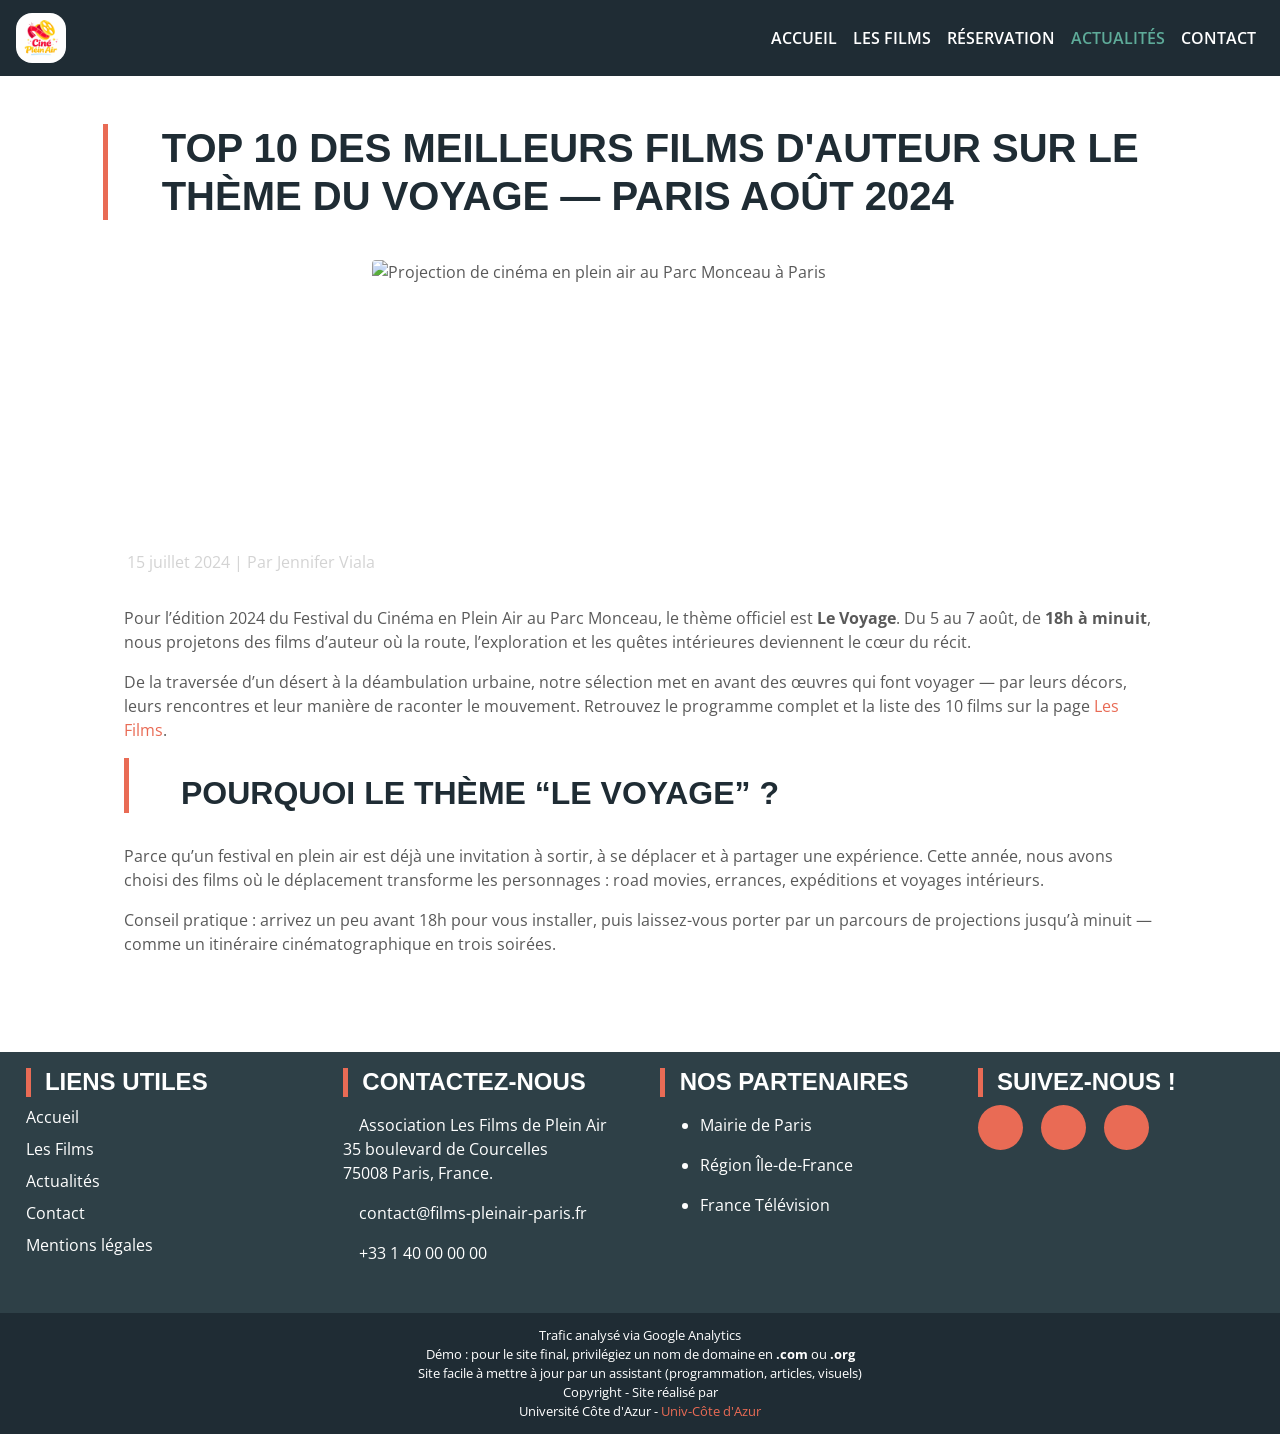
==== commit 387a93d9: "fix footer in all pages" ====
--- a/article.html
+++ b/article.html
@@ -121,58 +121,77 @@
     <!--end Article-->
 
 	<!--07.footer-->
-	<footer class="container-fluid footer">
-		<div class="container py-3">
-			<div class="row">
-				<div class="col-12 col-md-3">
-					<h2>Liens utiles</h2>
-					<div class="footerLinks">
-						<a href="index.html">Accueil</a>
-						<a href="films.html">Les Films</a>
-						<a href="blog.html">Actualités</a>
-						<a href="contact.html">Contact</a>
-						<a href="mentions-legales.html">Mentions légales</a>
-					</div>
-				</div>
-				<div class="col-12 col-md-3 address">
-					<h2>Contactez-nous</h2>
-					<div class="contactIcons mb-3">
-                        <p><span class="pr-3"><i class="fas fa-home"></i></span>-Adresse-</p>
-                        <p><span class="pr-3"><i class="fas fa-envelope"></i></span>-Mail-</p>
-                        <p><span class="pr-3"><i class="fas fa-phone"></i></span>-Tél.-</p>
-                    </div>
-				</div>
-				<div class="col-12 col-md-3 partenaire">
-					<h2>Nos Partenaires</h2>
-					<div class="contactIcons mb-3">
-                        <ul>
-                            <li>Mairie de Paris</li>
-                            <li>Région Île-de-France</li>
-                            <li>France Télévision</li>
-                        </ul>
-					</div>
-				</div>
-                <div class="col-12 col-md-3 social">
-					<h2>Suivez-nous !</h2>
-					<div class="socialicons">
-						<a href="#"><i class="fab fa-facebook-f"></i></a>
-						<a href="#"><i class="fab fa-youtube"></i></a>
-						<a href="#"><i class="fab fa-instagram"></i></a>
-					</div>
-				</div>
-			</div>	
-		</div>
-		<div class="socketBkg ">
-            <div class="socket text-center">
-                 <p>Trafic analysé via Google Analytics <br>
-                    Démo : pour le site final, privilégiez un nom de domaine en <strong>.com</strong> ou <strong>.org</strong> <br>
-                    Site facile à mettre à jour par un assistant (programmation, articles, visuels) <br>
-                    Copyright - Site réalisé par <br>
-                     Université Côte d'Azur - <a href="https://univ-cotedazur.fr/" target="_blank" rel="noopener noreferrer">Univ-Côte d'Azur</a></p>
-            </div>
+    <footer class="container-fluid footer">
+      <div class="container py-3">
+        <div class="row">
+          <div class="col-12 col-md-3">
+            <h2>Liens utiles</h2>
+            <div class="footerLinks">
+              <a href="index.html">Accueil</a>
+              <a href="films.html">Les Films</a>
+              <a href="blog.html">Actualités</a>
+              <a href="contact.html">Contact</a>
+              <a href="mentions-legales.html">Mentions légales</a>
+            </div>
+          </div>
+          <div class="col-12 col-md-3 address">
+            <h2>Contactez-nous</h2>
+            <div class="contactIcons mb-3">
+              <p>
+                <span class="pr-3"><i class="fas fa-home"></i></span>
+                Association Les Films de Plein Air<br />
+                35 boulevard de Courcelles<br />
+                75008 Paris, France.
+              </p>
+              <p>
+                <span class="pr-3"><i class="fas fa-envelope"></i></span>
+                contact@films-pleinair-paris.fr
+              </p>
+              <p>
+                <span class="pr-3"><i class="fas fa-phone"></i></span>
+                +33 1 40 00 00 00
+              </p>
+            </div>
+          </div>
+          <div class="col-12 col-md-3 partenaire">
+            <h2>Nos Partenaires</h2>
+            <div class="contactIcons mb-3">
+              <ul>
+                <li>Mairie de Paris</li>
+                <li>Région Île-de-France</li>
+                <li>France Télévision</li>
+              </ul>
+            </div>
+          </div>
+          <div class="col-12 col-md-3 social">
+            <h2>Suivez-nous !</h2>
+            <div class="socialicons">
+              <a href="https://www.facebook.com/" target="_blank"><i class="fab fa-facebook-f"></i></a>
+              <a href="https://www.youtube.com/" target="_blank"><i class="fab fa-youtube"></i></a>
+              <a href="https://www.instagram.com/?hl=en" target="_blank"><i class="fab fa-instagram"></i></a>
+            </div>
+          </div>
         </div>
-	</footer>
-	<!--end footer-->
+      </div>
+      <div class="socketBkg">
+        <div class="socket text-center">
+          <p>
+            Trafic analysé via Google Analytics <br />
+            Démo : pour le site final, privilégiez un nom de domaine en <strong>.com</strong> ou <strong>.org</strong> <br />
+            Site facile à mettre à jour par un assistant (programmation, articles, visuels) <br />
+            Copyright - Site réalisé par <br />
+            Université Côte d'Azur -
+            <a
+              href="https://univ-cotedazur.fr/"
+              target="_blank"
+              rel="noopener noreferrer"
+              >Univ-Côte d'Azur</a
+            >
+          </p>
+        </div>
+      </div>
+    </footer>
+    <!--end footer-->
 
 	<!--Scroll to top button-->
 	<button onclick="topFunction()" id="myBtn" title="Go to top"><i class="fas fa-chevron-up"></i></button>
